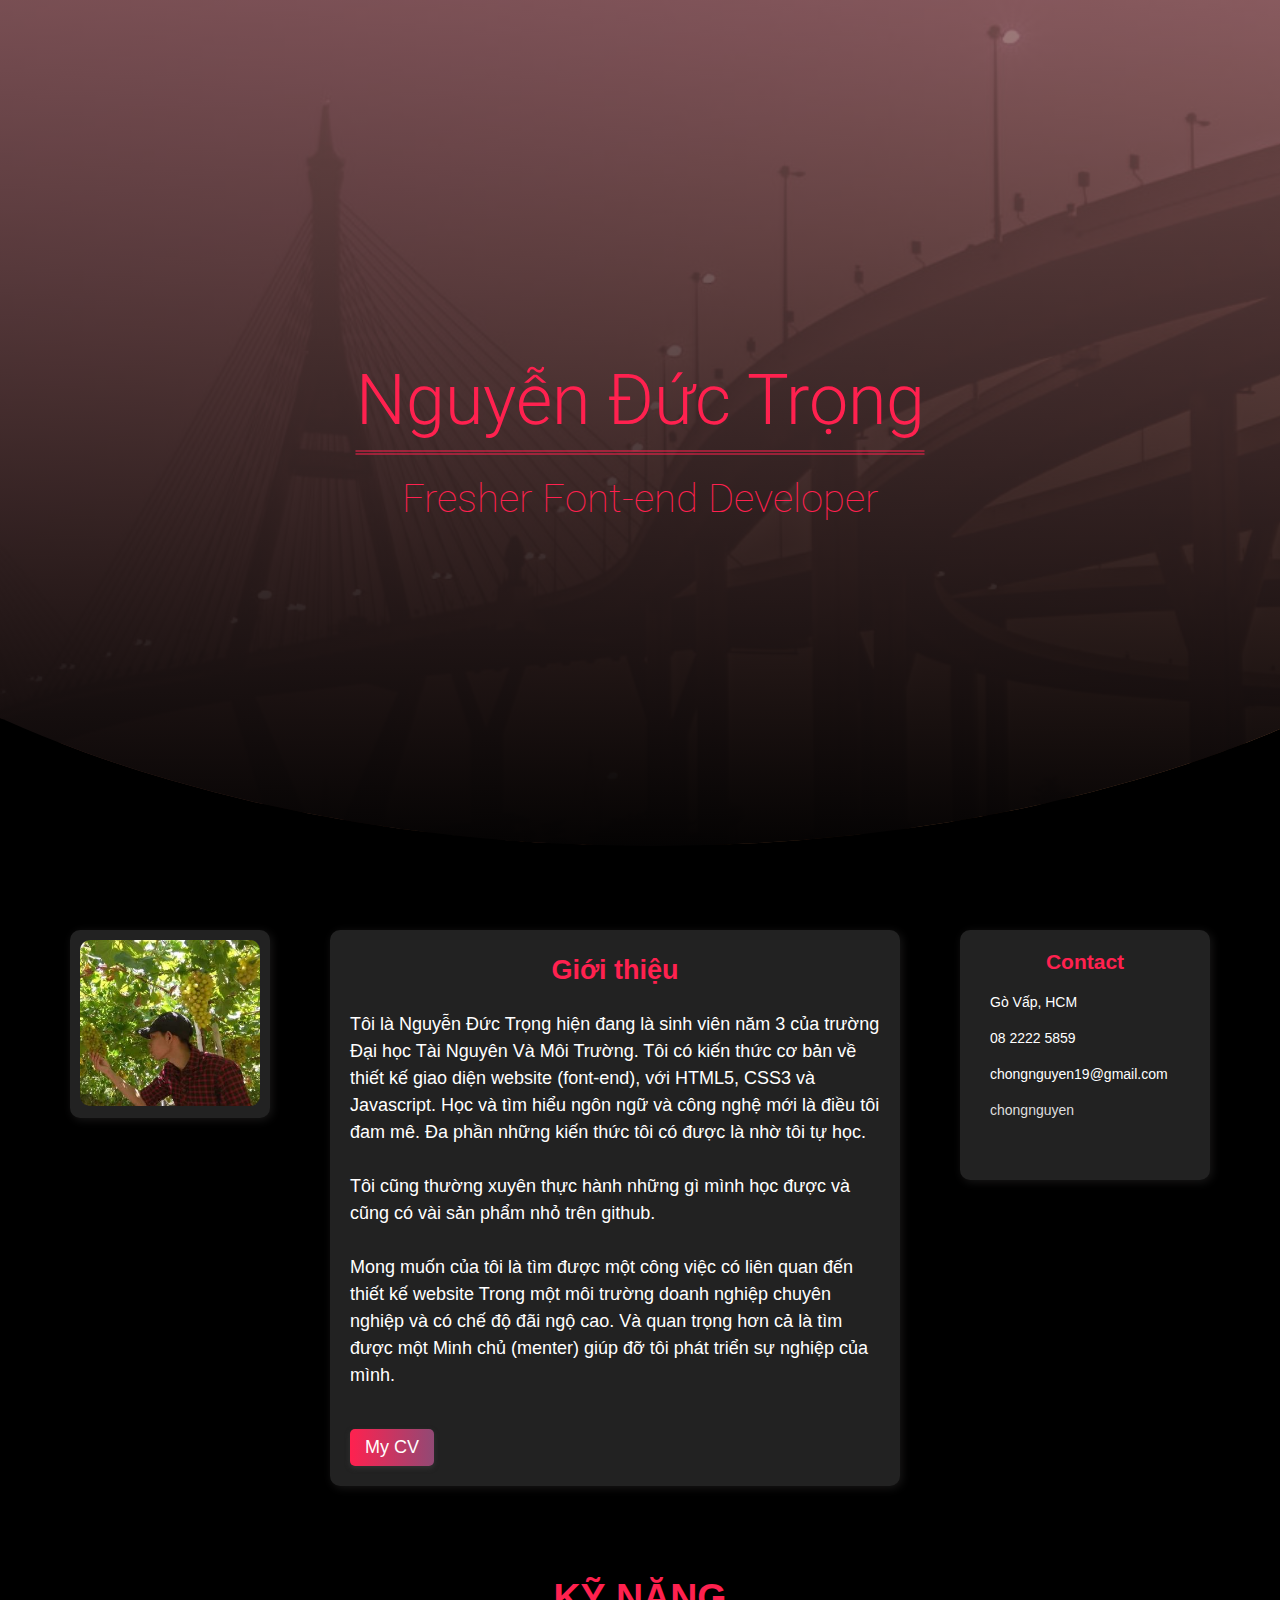
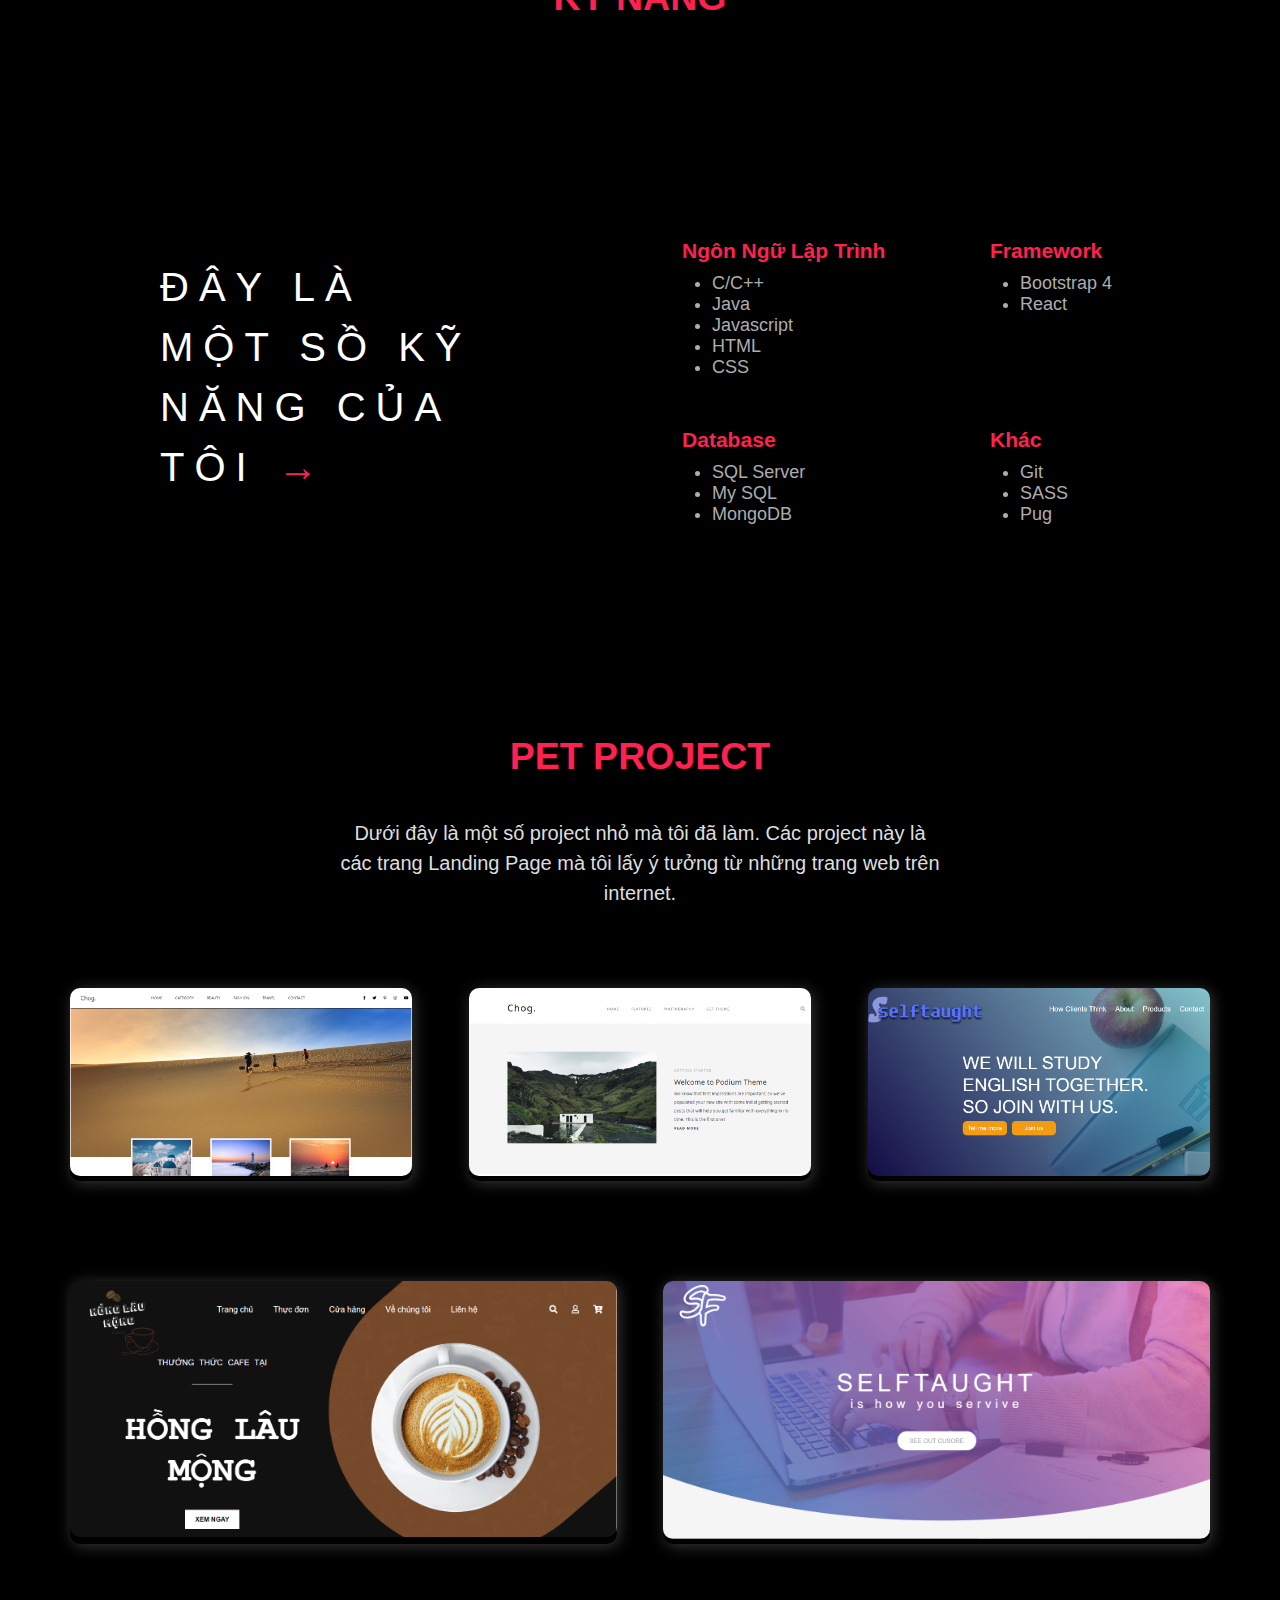
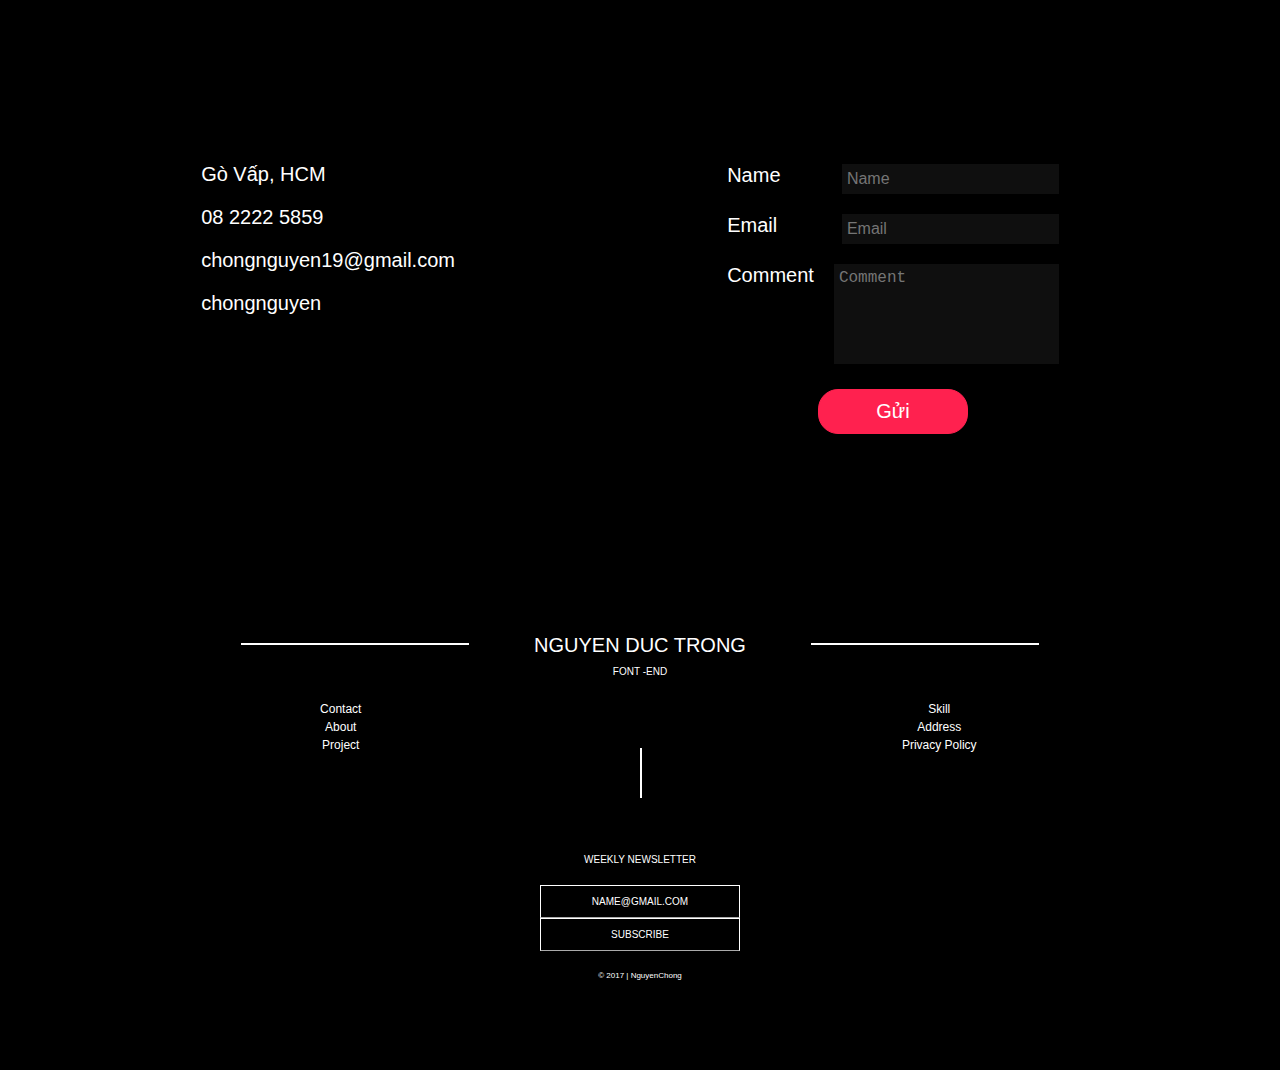
==== index.html @ 196a70b0 "do an thiet ke website" ====
<!DOCTYPE html>
<html lang="en">

<head>
    <meta charset="UTF-8">
    <meta name="viewport" content="width=device-width, initial-scale=1.0">
    <meta http-equiv="X-UA-Compatible" content="ie=edge">
    <title>CV Nguyen Chong | Do an Thiet ke web</title>
    <link rel="stylesheet" href="./font/fontawesome-free-5.11.2-web/css/all.min.css">
    <link href="https://fonts.googleapis.com/css?family=Roboto:100,100i,300,300i,400,400i,500&display=swap"
        rel="stylesheet">
    <link rel="stylesheet" href="./css/style.css">
</head>

<body>
    <header class="header">
        <div class="box-header">
            <h1 class="title-header">Nguyễn Đức Trọng</h1>
            <h2 class="sub-title">Fresher Font-end Developer</h2>
            <!-- <a class="icon-header" href="#"><i class="fab fa-facebook-square"></i></a>
            <a class="icon-header" href="#"><i class="far fa-envelope"></i></a>
            <a class="icon-header" href="#"><i class="fab fa-github-square"></i></a> -->
        </div>
    </header>

    <div class="container">
        <div class="row">
            <div class="about">
                <div class="avatar">
                    <img src="./image/65311293_368360123736147_2913374955095719936_n.jpg" alt="avatar">
                </div>
                <div class="sumary">
                    <h2 class="title">Giới thiệu</h2>
                    <p class="main-text">
                        Tôi là Nguyễn Đức Trọng hiện đang là sinh viên năm 3 của trường Đại học Tài Nguyên Và Môi
                        Trường. Tôi có kiến thức cơ bản
                        về thiết kế giao diện website (font-end), với HTML5, CSS3 và Javascript. Học và tìm hiểu ngôn
                        ngữ và công nghệ mới là
                        điều tôi đam mê. Đa phần những kiến thức tôi có được là nhờ tôi tự học. <br> <br> Tôi cũng
                        thường
                        xuyên thực hành những gì mình học được
                        và cũng có vài sản phẩm nhỏ trên github. <br><br> Mong muốn của tôi là tìm được một công việc có
                        liên quan đến thiết kế website
                        Trong một môi trường doanh nghiệp chuyên nghiệp và có chế độ đãi ngộ cao. Và quan trọng hơn cả
                        là tìm được một <strong>Minh chủ</strong> (menter) giúp đỡ tôi phát triển sự nghiệp của mình.
                    </p>
                    <a href="#" class="btn">My CV <i class="fas fa-download"></i></a>
                </div>
                <div class="contact">
                    <h2 class="title">Contact</h2>
                    <ul>
                        <li><i class="fas fa-map-marker-alt"></i> Gò Vấp, HCM</li>
                        <li><i class="fas fa-phone"></i>08 2222 5859</li>
                        <li><i class="far fa-envelope"></i> chongnguyen19@gmail.com</li>
                        <li><i class="fab fa-facebook-square"></i> <a
                                href="https://www.facebook.com/nguyen.chong.98">chongnguyen</a></li>
                    </ul>
                </div>
            </div>
        </div>
    </div>

    <div class="skill">
        <div class="section-title">
            <h2>kỹ năng</h2>
        </div>
        <div class="row-skill">
            <div class="box-skill row">
                <div class="language">
                    <h3 class="title-box">Ngôn Ngữ Lập Trình</h3>
                    <ul>
                        <li>C/C++</li>
                        <li>Java</li>
                        <li>Javascript</li>
                        <li>HTML</li>
                        <li>CSS</li>
                    </ul>

                    <!-- <h3 class="title-box">Framework</h3>
                    <ul>
                        <li>Bootstrap 4</li>
                        <li>React</li>
                    </ul> -->
                </div>

                <div class="language">
                    <!-- <h3 class="title-box">Ngôn Ngữ Lập Trình</h3>
                    <ul>
                        <li>C/C++</li>
                        <li>Java</li>
                        <li>Javascript</li>
                        <li>HTML</li>
                        <li>CSS</li>
                    </ul> -->

                    <h3 class="title-box">Framework</h3>
                    <ul>
                        <li>Bootstrap 4</li>
                        <li>React</li>
                    </ul>
                </div>

                <div class="database">
                    <h3 class="title-box">Database</h3>
                    <ul>
                        <li>SQL Server</li>
                        <li>My SQL</li>
                        <li>MongoDB</li>
                    </ul>
                    <!-- <h3 class="title-box">Khác</h3>
                    <ul>
                        <li>Git</li>
                        <li>SASS</li>
                        <li>Pug</li>
                    </ul> -->
                </div>

                <div class="database">
                    <!-- <h3 class="title-box">Database</h3>
                    <ul>
                        <li>SQL Server</li>
                        <li>My SQL</li>
                        <li>MongoDB</li>
                    </ul> -->
                    <h3 class="title-box">Khác</h3>
                    <ul>
                        <li>Git</li>
                        <li>SASS</li>
                        <li>Pug</li>
                    </ul>
                </div>
            </div>


            <div class=box-skill-right>
                <p>Đây là Một sồ kỹ năng của tôi <span>&rarr;</span></p>
            </div>
        </div>


    </div>

    <div class="product">
        <div class="section-title">
            <h2>Pet Project</h2>
        </div>

        <p>Dưới đây là một số project nhỏ mà tôi đã làm. Các project này là các trang Landing Page mà tôi lấy ý tưởng từ
            những trang web trên internet.</p>

        <div class="row">

            <div class="card">
                <div class="piuture">
                    <img src="./image/web3.PNG" alt="picture">
                </div>
                <div class="btn-img">
                    <a href="./index-3.html" target="blank" class="btn-outline">view more</a>
                </div>

            </div>
            <div class="card">

                <div class="piuture">
                    <img src="./image/web1.PNG" alt="picture">
                </div>
                <div class="btn-img">
                    <a href="./index-1.html" target="blank" class="btn-outline">view more</a>
                </div>
            </div>

            <div class="card">
                <div class="piuture">
                    <img src="./image/web2.PNG" alt="picture">
                </div>
                <div class="btn-img">
                    <a href="./index-2.html" target="blank" class="btn-outline">view more</a>
                </div>

            </div>




        </div>

        <div class="row">
            <div class="card card-2">
                <div class="piuture">
                    <img src="./image/web4.PNG" alt="picture">
                </div>
                <div class="btn-img">
                    <a href="./index-4.html" target="blank" class="btn-outline">view more</a>
                </div>

            </div>
            <div class="card card-2">
                <div class="piuture">
                    <img src="./image/web5.PNG" alt="picture">
                </div>
                <div class="btn-img">
                    <a href="./index-5.html" target="blank" class="btn-outline">view more</a>
                </div>

            </div>
        </div>

    </div>

    <footer>
        <div class="footer-left">
            <ul>
                <ul>
                    <li><i class="fas fa-map-marker-alt"></i> Gò Vấp, HCM</li>
                    <li><i class="fas fa-phone"></i>08 2222 5859</li>
                    <li><i class="far fa-envelope"></i> chongnguyen19@gmail.com</li>
                    <li><i class="fab fa-facebook-square"></i> <a
                            href="https://www.facebook.com/nguyen.chong.98">chongnguyen</a></li>
                </ul>
                <div class="footer-icon">
                    <i class="fab fa-twitter"></i>
                    <i class="fab fa-facebook-f"></i>
                    <i class="fab fa-blogger-b"></i>
                    <i class="fab fa-linkedin-in"></i>
                </div>

            </ul>
        </div>
        <div class="footer-right">
            <form action="">
                <ul>
                    <li><label for="">Name</label></li>
                    <li><input type="text" placeholder="Name"></li>
                </ul>
                <ul>
                    <li><label for="">Email</label></li>
                    <li><input type="text" placeholder="Email"></li>
                </ul>
                <ul>
                    <li><label for="">Comment</label></li>
                    <li><textarea placeholder="Comment"></textarea></li>
                </ul>
                <a href="#" class="btn-outline">Gửi</a>
            </form>
        </div>
        <!-- <a href="#"></a><i class="fab fa-facebook-square"></i></a>
        <a href="#"></a><i class="far fa-envelope"></i></a>
        <a href="#"></a><i class="fab fa-github-square"></i></a>

        <p>Copyright &copy; Nguyen Chong 2019 </p> -->
    </footer>

    <footer class="footer">
        <p class="heading-footer-sub">Nguyen Duc Trong <br> <span> font -end </span></p>
        <div class="row">
            <div class="footer-left-sub">
                <ul>
                    <li>Contact </li>
                    <li>About</li>
                    <li>Project</li>

                </ul>
            </div>

            <div class="footer-icon">
                <i class="fab fa-twitter"></i>
                <i class="fab fa-pinterest"></i>
                <i class="fab fa-instagram"></i>
            </div>

            <div class="footer-right-sub">
                <ul>
                    <li>Skill </li>
                    <li>Address</li>
                    <li>Privacy policy</li>

                </ul>
            </div>
        </div>

        <p>weekly newsletter</p>
        <div class=" box">
            <div class="email box-item">name@gmail.com</div>
        </div>
        <br>
        <div class=" box">
            <div class=" subscribe box-item">subscribe</div>
        </div>
        <div class="author">&copy; 2017 | NguyenChong</div>
    </footer>
</body>

</html>
---- css/style.css ----
*,
*::before,
*::after {
  padding: 0px;
  margin: 0px;
  box-sizing: border-box;
}

html {
  font-family: Arial, Helvetica, sans-serif;
  font-size: 10px;
  font-weight: 100;
  background-color: #000;
}

body {
  background-color: #000;
}

/* ============= RESUABLE CONPONENT ==================== */

/* ====================================================== */
/* ================ HEADER ============================== */
/* =========================================================== */
.header {
  clip-path: ellipse(80% 62% at 51% 32%);
  /* background-image: linear-gradient(23deg, rgba(255,200,197,1) 0%,
     rgba(221, 214, 243, 0.829) 100%),
      url("./image/footer-bg.jpg"); */
  background: linear-gradient(
      to bottom,
      rgba(138, 92, 92, 0.8),
      rgba(0, 0, 0, 1) 98%
    ),
    url("../image/footer-bg.jpg");
  background-repeat: no-repeat;
  background-attachment: fixed;
  background-position: center;
  background-size: cover;
  height: 100vh;
  /* color: #fff; */
  color: #ff214f;
  text-align: center;
  position: relative;
  margin-bottom: 30px;
  font-family: "Roboto", Arial, Helvetica, sans-serif;
}

.header .box-header {
  position: absolute;
  top: 50%;
  left: 50%;
  transform: translate(-50%, -50%);
}

.header .title-header {
  font-size: 7rem;
  font-weight: 300;
  margin-bottom: 20px;
  padding-bottom: 10px;
  border-bottom: 4.5px double #ff214f;
  animation: moveInLeft 1s;
}

.header .sub-title {
  font-size: 4rem;
  font-weight: 100;
  margin-bottom: 20px;
  animation: moveInRight 1s;
}
.header .icon-header {
  /* color: #6f0017; */
  color: #dedede;
}

.header i {
  font-size: 5rem;
  padding: 5px;
  transition: 0.3s;
  animation: moveInBottom 1s;
  animation-delay: 0.5s;
  animation-fill-mode: backwards;
}

.header .fa-envelope {
  font-size: 5.5rem;
}

.header i:hover,
.header i:active {
  transform: scale(1.2);
  color: #ff214f;
}

/* .header .fa-facebook-square:hover {
    color: #4267B2;
}

.header .fa-github-square:hover {
    color: rgb(26, 1, 1);
}

.header .fa-envelope:hover {
    color: rgb(202, 5, 5);
} */

@keyframes moveInLeft {
  0% {
    opacity: 0;
    transform: translate(-50%, 0);
    border-bottom: 0;
  }

  80% {
    transform: translate(10px, 0);
    border-bottom: 0;
  }

  100% {
    transform: translate(0);
    opacity: 1;
  }
}

@keyframes moveInRight {
  0% {
    opacity: 0;
    transform: translateX(50%);
  }

  80% {
    transform: translateX(-10px);
  }

  100% {
    transform: translateX(0);
    opacity: 1;
  }
}

@keyframes moveInBottom {
  0% {
    opacity: 0;
    transform: translateY(50px);
  }

  100% {
    transform: translateY(0px);
    opacity: 1;
  }
}

/* =============================================================== */
/* ====================== ABOUT ================================== */
/* =============================================================== */
.about {
  display: flex;
  flex-wrap: wrap;
  justify-content: space-between;
  margin-bottom: 50px;
}

.row {
  width: 1140px;
  margin: auto;
}

.about .avatar {
  width: 200px;
  height: 185px;
  border-radius: 10px;
  padding: 10px;
  background-color: #fff;
  height: fit-content;
  box-shadow: 2px 2px 10px #999;
}

.about .avatar,
.about .sumary,
.about .contact {
  background-color: #222;
  box-shadow: 2px 2px 10px rgba(29, 28, 28, 0.822);
  color: #fff;
}

a {
  color: #fff;
  text-decoration: none;
}

.about .avatar img {
  border-radius: 10px;
  width: 100%;
}

.about .sumary {
  width: 50%;
  /* background-color: #fff; */
  padding: 20px;
  font-size: 1.8rem;
  line-height: 1.5;
  border-radius: 10px;
  /* box-shadow: 2px 2px 10px #999; */
}

.btn {
  display: inline-block;
  /* background-image: linear-gradient(23deg, rgba(255,200,197,1) 0%, rgba(221, 214, 243, 0.829) 100%); */
  background: linear-gradient(to right, #ff214f, rgba(173, 83, 137, 0.8));
  padding: 5px 15px;
  text-decoration: none;
  color: rgb(255, 253, 253);
  border-radius: 5px;
  transition: 0.3s;
  box-shadow: 0px 2px 5px #333;
  position: relative;
}

.btn::after {
  content: "";
  display: inline-block;
  width: 100%;
  height: 100%;
  position: absolute;
  top: 0;
  left: 0;
  /* background-image: linear-gradient(23deg, rgba(255,200,197,1) 0%, rgba(221, 214, 243, 0.829) 100%); */
  background: linear-gradient(to right, #ff214f, rgba(173, 83, 137, 0.8));
  transition: 0.3s;
  border-radius: 5px;
  z-index: -1;
}

.btn:hover::after {
  transform: scale(2);
  opacity: 0;
  z-index: -1;
}

.main-text {
  margin-bottom: 40px;
}

.btn:hover,
.btn:active {
  transform: translateY(5px);
}

.title {
  text-align: center;
  margin-bottom: 20px;
  color: #ff214f;
}

.about .contact {
  width: 250px;
  height: 250px;
  padding: 20px;
  /* background-color: #fff; */
  font-size: 1.4rem;
  border-radius: 10px;
  /* box-shadow: 2px 2px 10px #999; */
}

.contact ul {
  list-style-type: none;
}

.contact ul li {
  margin-bottom: 20px;
}

.contact ul a {
  text-decoration: none;
  color: #000;
  color: #dedede;
}

.contact ul li i {
  margin-right: 10px;
  color: #ff214f;
}

/* ====================================================================================== */
/* ============================= SKILL ==================================================== */
/* ====================================================================================== */
.skill {
  /* margin-bottom: 50px; */
  background: linear-gradient(to bottom, rgba(0, 0, 0, 0.7), rgba(0, 0, 0, 0.7)),
    url("../image/advice-advise-advisor-7096.jpg");
  background-attachment: fixed;
  background-size: cover;
}

.section-title {
  /* background-color: #fff; */
  background-color: #000;
  text-align: center;
  font-size: 2.5rem;
  padding: 40px;
  /* margin-bottom: 50px; */
  /* box-shadow: 0px 2px 5px rgb(26, 25, 25); */
  width: 100%;
  text-transform: uppercase;
}

.section-title h2 {
  /* background: linear-gradient(23deg, rgba(221,145,255,1) 0%, rgba(106,6,92,1) 100%); */
  /* background: linear-gradient(to right, #FF214F, rgba(173,83,137,0.8)); */
  color: #ff214f;
  /* color: transparent; */
  /* -webkit-background-clip: text; */
  display: inline-block;
  transition: all 0.3s;
}

.section-title h2:hover {
  transform: skewY(5deg) scale(1.1);
  letter-spacing: -2px;
  text-shadow: 2px 5px 5px rgba(194, 0, 42, 0.432);
}

.skill .box-skill {
  display: flex;
  flex-wrap: wrap;
  justify-content: center;
  padding: 150px 0px;
  background-color: #000;
  width: 50%;
  margin: 0;
  order: 3;
}

.row-skill {
  display: flex;
}

.box-skill-right {
  width: 50%;
  color: #fff;
  font-size: 4rem;
  position: relative;
  order: 2;
}

.box-skill-right p {
  position: absolute;
  top: 50%;
  left: 50%;
  transform: translate(-50%, -50%);
  text-transform: uppercase;
  line-height: 1.5;
  letter-spacing: 1rem;
}

.box-skill-right span {
  color: #ff214f;
  font-weight: 900;
}

.box-skill .language,
.box-skill .database {
  /* background-color: #222; */
  width: 45%;
  margin: 0px 10px;
  padding: 20px;
  font-size: 1.8rem;
  border-radius: 10px;
  /* box-shadow: 2px 2px 15px rgb(29, 28, 28); */
  color: #adadad;
  /* width: 50%;
    margin: 0;
    background-color: #000;
    height: 50vh; */
}

.language .title-box,
.database .title-box {
  margin: 10px 0px;
  color: #ff214f;
}

.language ul,
.database ul {
  margin-left: 30px;
}

/* ========================================================================================== */
/* ===================================== PROJECT ============================================== */
/* ============================================================================================== */
.product {
  margin-bottom: 5rem;
}

.product p {
  width: 600px;
  /* margin: auto; */
  text-align: center;
  font-size: 2rem;
  margin: 0px auto 80px auto;
  line-height: 1.5;
  /* color: rgb(1, 1, 107); */
  color: #dedede;
}

.product .row {
  display: flex;
  flex-wrap: wrap;
  justify-content: space-between;
  font-size: 2rem;
  margin-bottom: 5rem;
}

.product .row .card {
  margin-bottom: 50px;
  width: 30%;
  box-shadow: 2px 2px 15px rgb(58, 56, 56);
  position: relative;
  transition: all 0.3s;
  border-radius: 10px;
}

.product .row .card-2 {
  width: 48%;
}
/* 
.card:hover {
    transform: translateY(-30px);
} */

.product .row .card:hover img {
  filter: brightness(70%) blur(2px);
}

.product .row .card:hover .btn-img {
  top: 50%;
  left: 50%;
  transform: translate(-50%, -50%);
  opacity: 1;
  z-index: 1;
}

.product .row .card img {
  width: 100%;
  border-radius: 10px;
}

.product .row .card .btn-img {
  position: absolute;
  top: 80%;
  left: 50%;
  transform: translate(-50%, 0);
  transition: all 0.3s;
  opacity: 0;
}

/* ========================================================================================== */
/* ===================================== FOOTER ============================================== */
/* ============================================================================================== */
/* footer {
    height: 100px;
    text-align: center;
    color: #fff;
    background-color: #333;
    margin-top: 50px;
    padding: 40px;
    font-size: 1.5rem;
}

footer i {
    font-size: 3rem;
    transition: .3s;
}

footer i:hover,
footer i:active {
    transform: scale(1.2);
    color: rgb(206, 103, 7);
}

footer p {
    margin-top: 10px;
}

footer .fa-facebook-square:hover {
    color: #4267B2;
}

footer .fa-github-square:hover {
    color: #000;
}

footer .fa-envelope:hover {
    color: #C94530;
} */

footer {
  display: flex;
  justify-content: space-around;
  flex-wrap: wrap;
  color: #fff;
  padding: 70px;
  font-size: 2rem;
  background: url("../image/footer-bg.jpg");
  background-attachment: fixed;
  align-items: center;
}

footer form {
  background-color: rgba(0, 0, 0, 0.856);
  padding: 30px;
  border-radius: 20px;
}

footer ul {
  list-style: none;
}

.footer-left ul li {
  margin-bottom: 20px;
}

.footer-left i {
  margin-right: 10px;
  color: #ff214f;
}

.footer-right ul {
  display: flex;
  justify-content: space-between;
  margin: 20px 0px;
}

.footer-right ul input,
.footer-right textarea {
  background-color: rgba(17, 17, 17, 0.904);
  border: none;
  outline: none;
  height: 30px;
  color: #fff;
  font-size: 1.6rem;
  padding: 5px;
  transition: all 0.3s;
}

.footer-right ul input:focus,
.footer-right textarea:focus {
  background-color: #000;
}

.footer-right label {
  margin-right: 20px;
}

.footer-right textarea {
  resize: none;
  height: 100px;
}

.btn-outline {
  display: block;
  width: 150px;
  text-align: center;
  margin: auto;
  background-color: #ff214f;
  border-radius: 20px;
  transition: all 0.3s;
  padding: 10px;
  border: 1px solid #ff214f;
}

.btn-outline:hover,
.btn-outline:active {
  background-color: transparent;
}

.footer-icon {
  margin-top: 50px;
  text-align: center;
}

.footer-icon i {
  width: 50px;
  height: 50px;
  border-radius: 50%;
  line-height: 50px;
  transition: all 0.3s;
}

.footer-icon .fa-facebook-f:hover {
  background-color: #4267b2;
  color: #fff;
}
.footer-icon .fa-twitter:hover {
  background-color: #1da1f2;
  color: #fff;
}
.footer-icon .fa-blogger-b:hover {
  background-color: rgb(255, 187, 1);
  color: #000;
}
.footer-icon .fa-linkedin-in:hover {
  background-color: #0073b0;
  color: #fff;
}

/* .back-to-top {
    padding: 20px;
    display: inline-block;
    position: fixed;
    bottom: 20px;
    right: 20px;
    background-color: #FF214F;
} */

/* ------------------------------------------------------------------------------------------------- */

.footer {
  text-align: center;
  display: block;
  background: #000;
  color: #ff214f;
  color: #fff;
  padding-top: 10rem;
}
.footer .heading-footer-sub {
  text-transform: uppercase;
  text-align: center;
  position: relative;
  font-size: 2rem;
}

.heading-footer-sub span {
  font-size: 1rem;
}

.heading-footer-sub::before {
  position: absolute;
  content: "";
  display: inline-block;
  border: 0.5px solid #fff;
  width: 20%;
  top: 20%;
  left: 15%;
}

.heading-footer-sub::after {
  position: absolute;
  content: "";
  display: inline-block;
  border: 0.5px solid #fff;
  width: 20%;
  top: 20%;
  right: 15%;
}

.footer .row {
  display: flex;
  justify-content: space-between;
  width: 70%;
  margin: auto;
  margin-top: 1rem;
  margin-bottom: 10rem;
}

.footer .footer-left-sub ul,
.footer .footer-right-sub ul {
  list-style: none;
  text-align: center;
  text-align: center;
}

.footer .footer-left-sub,
.footer .footer-right-sub {
  width: 25%;
  text-transform: capitalize;
  font-size: 1.2rem;
  line-height: 1.5;
}

.footer .footer-icon {
  position: relative;
  margin: 0;
  width: 50%;
}

.footer .footer-icon::after {
  content: "";
  position: absolute;
  display: inline-block;
  height: 50px;
  width: 1px;
  border: 0.1px solid #fff;
  top: 90%;
  left: 50%;
}

.footer p {
  text-transform: uppercase;
  font-size: 10px;
  margin-bottom: 2rem;
}

.footer .box {
  display: inline-block;
  margin: auto;
}

.footer .box-item {
  width: 200px;
  margin: auto;
  padding: 10px;
  border: 1px solid #fff;
  border-bottom: 1px solid #aaa;
  text-transform: uppercase;
  font-size: 10px;
  transition: all 0.3s;
  position: relative;
}

.footer .email::before {
  content: "name@gmail.com";
  display: block;
  width: 0%;
  height: 32px;
  background-color: #ff214f;
  position: absolute;
  top: 0;
  left: 0;
  transition: all 0.5s;
  padding: 1rem;
  opacity: 0;
}

.footer .subscribe::before {
  content: "subscribe";
  display: block;
  width: 0%;
  height: 32px;
  background-color: #ff214f;
  position: absolute;
  top: 0;
  left: 0;
  transition: width 0.5s, color 0.001s;
  padding: 1rem;
  opacity: 0;
}

.footer .author {
  font-size: 8px;
  margin: 20px;
}

.footer .box:hover .box-item::before {
  width: 100%;
  opacity: 1;
  color: white;
}

.footer .footer-icon .fab:hover {
  color: #ff214f;
  background: transparent;
}
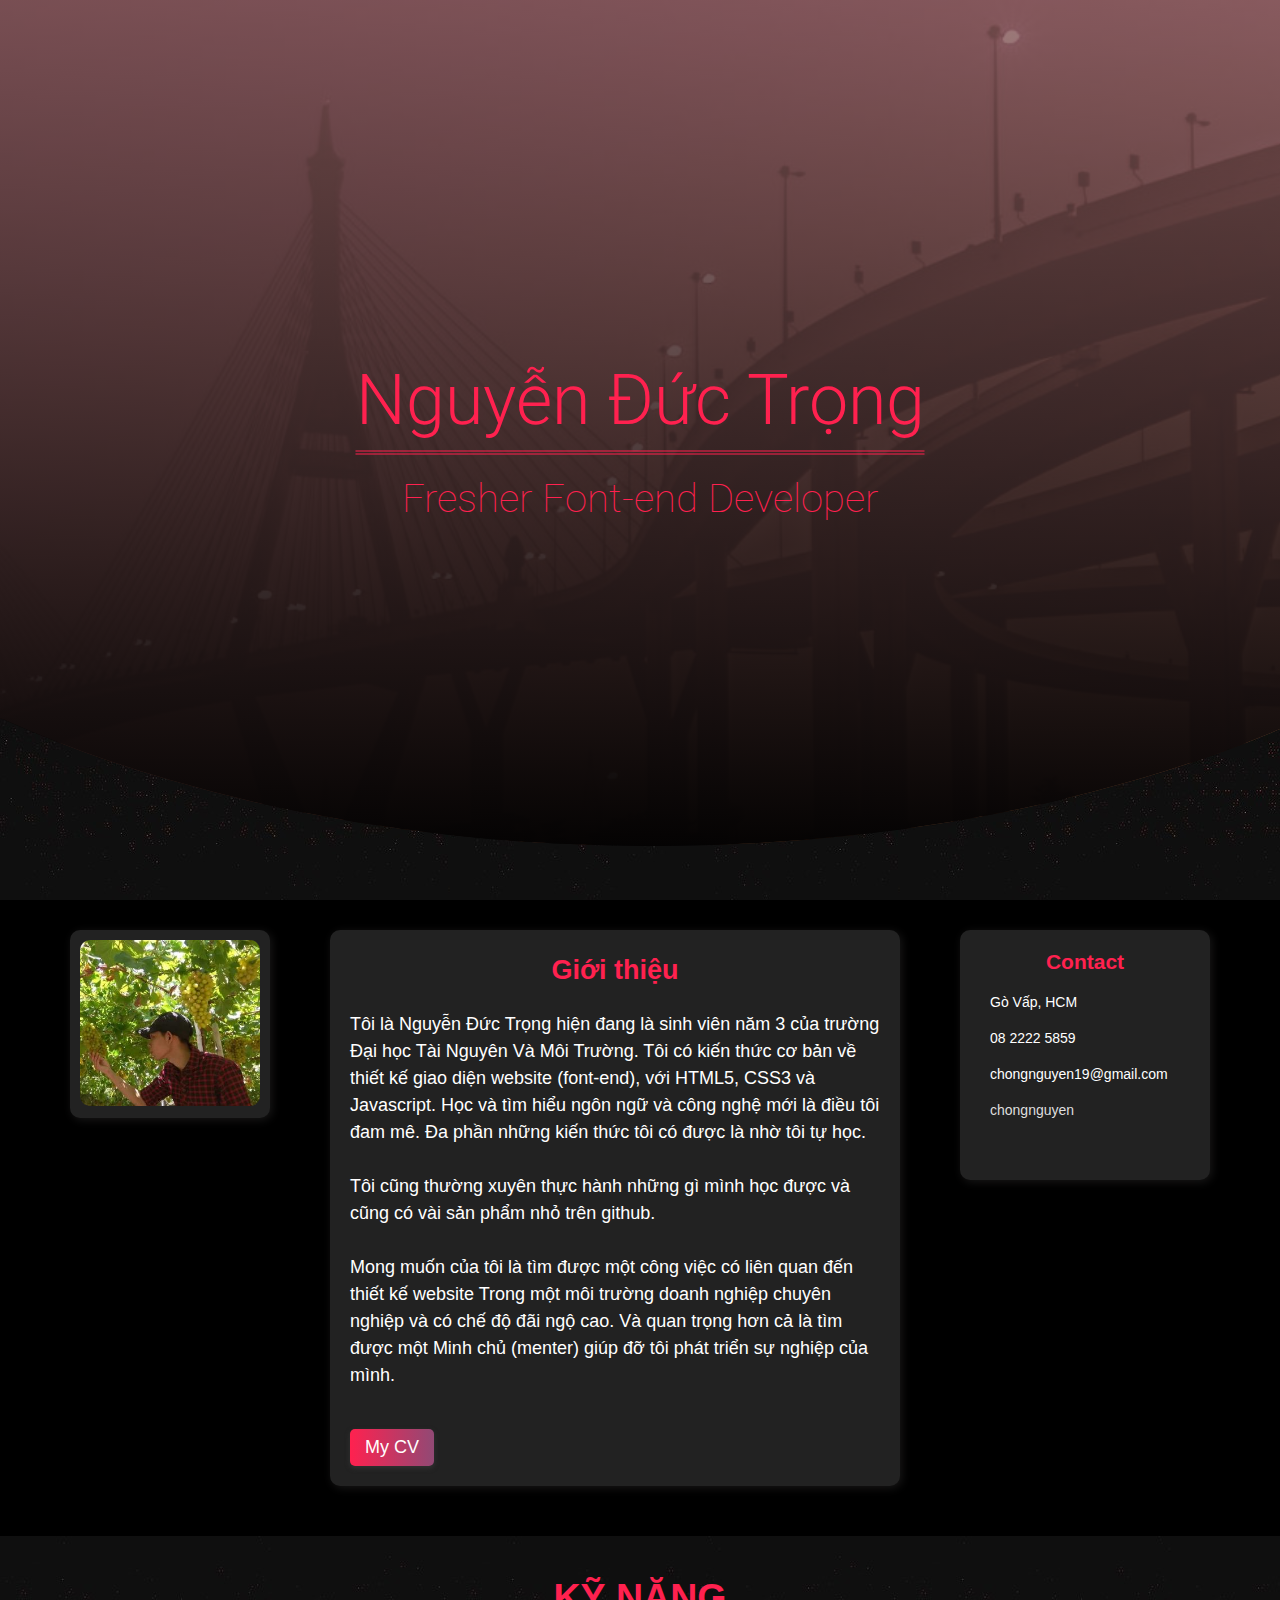
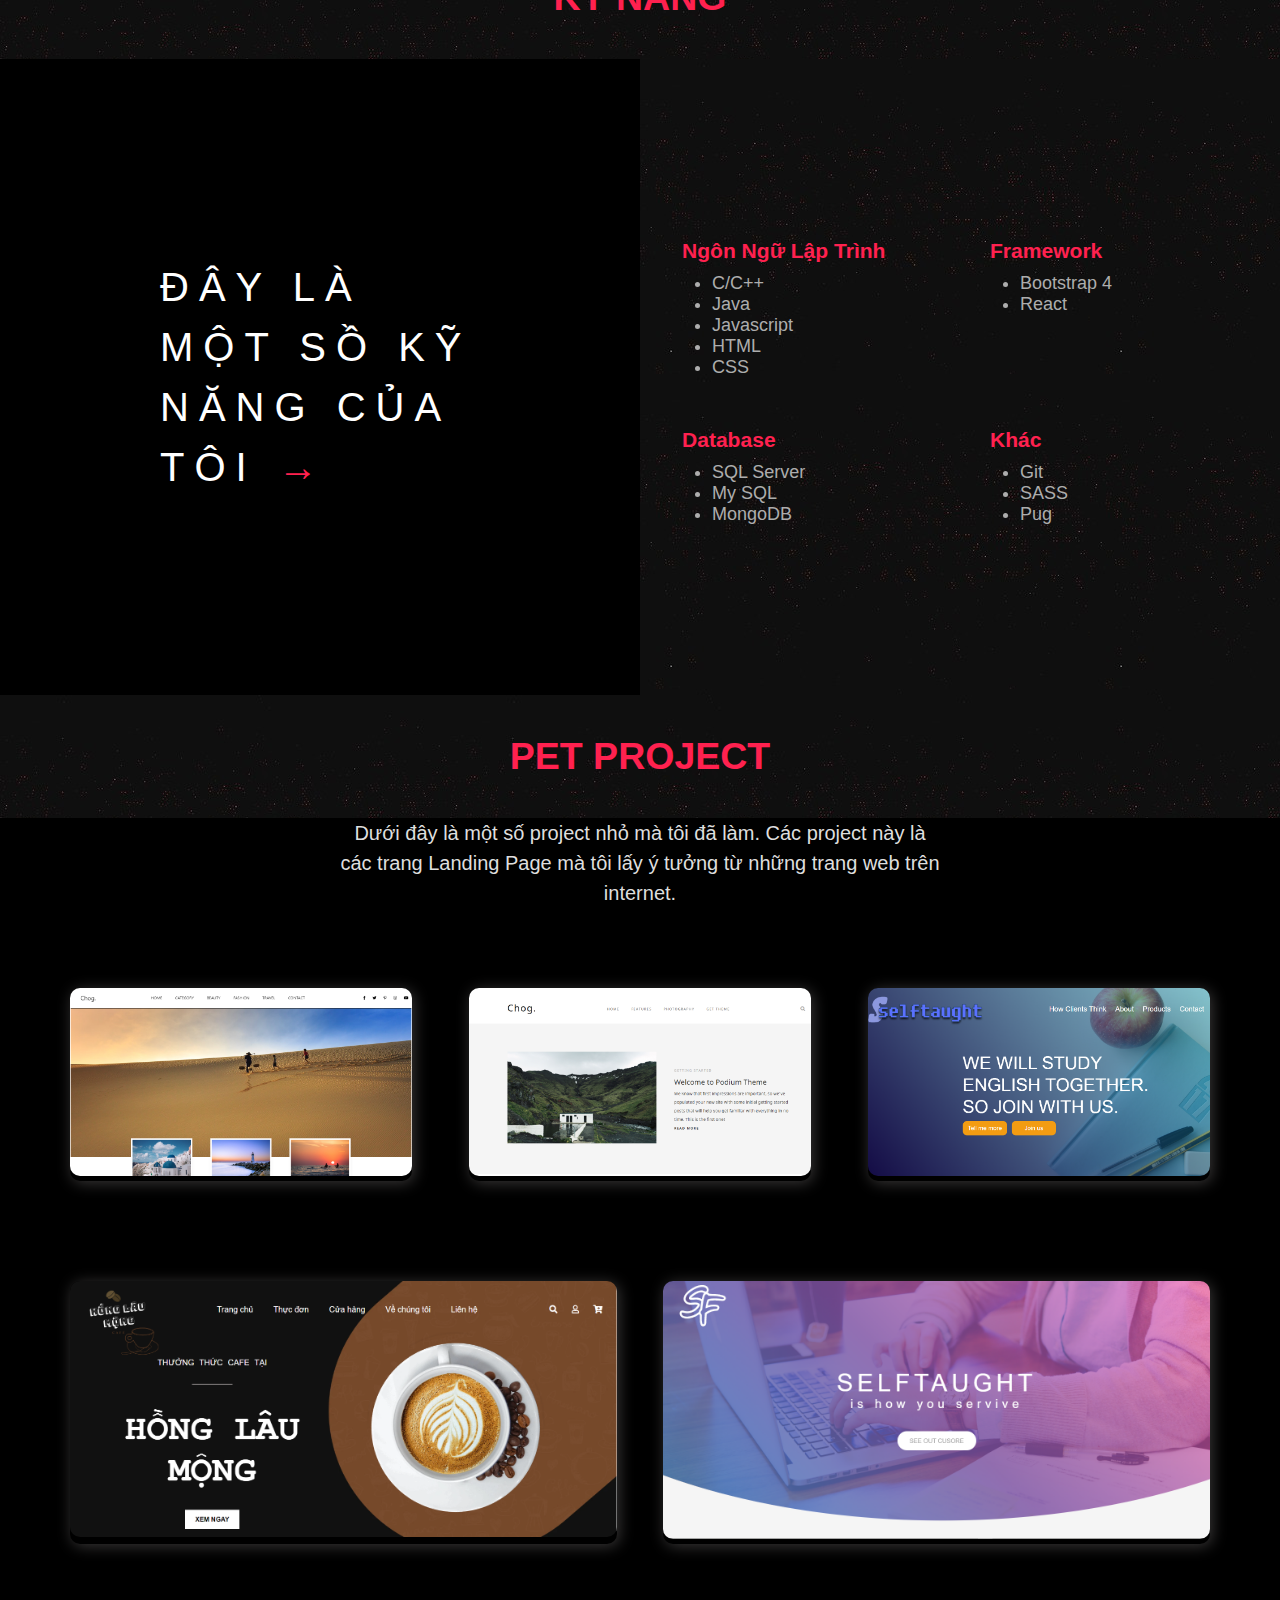
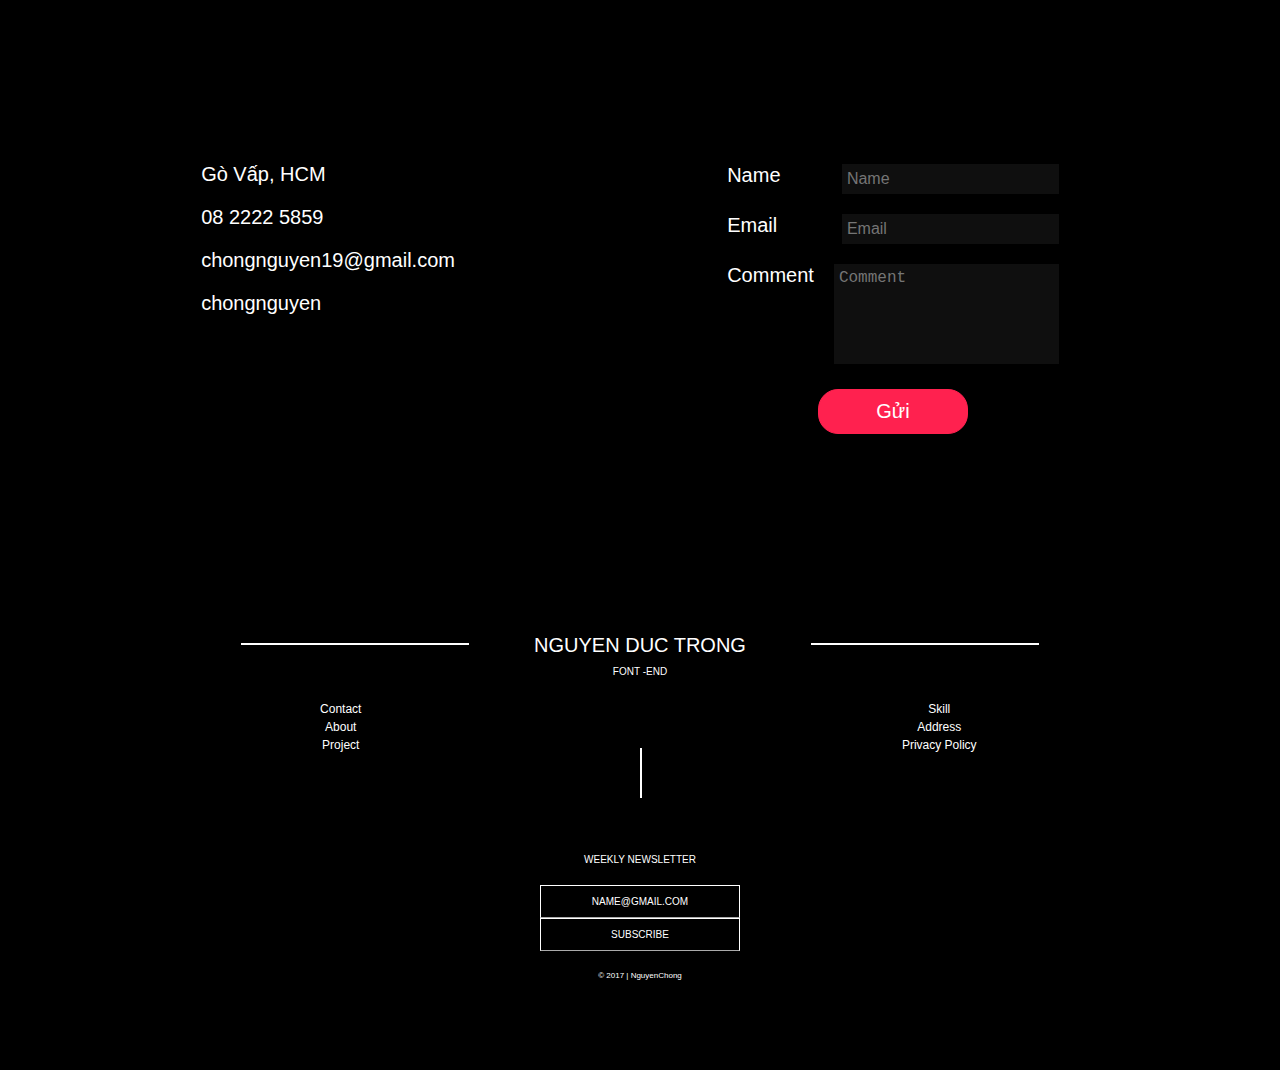
==== commit 68051d20: "add audio" ====
--- a/index.html
+++ b/index.html
@@ -22,7 +22,16 @@
             <a class="icon-header" href="#"><i class="fab fa-github-square"></i></a> -->
         </div>
     </header>
-
+    <div class="audio"> 
+        <button onclick="playPause()">
+            <i class="fas fa-volume-up"></i>
+            <div class="tooltip">Play/Pause</div>
+        </button> 
+        <audio autoplay id="video1">
+            <source src=audio/AnhNangCuaAnh.mp3 type="audio/mp3">
+            <source src=./audio/AnhNangCuaAnh.mp3 type="audio/mpeg">
+        </audio>
+    </div> 
     <div class="container">
         <div class="row">
             <div class="about">
@@ -288,6 +297,19 @@
         </div>
         <div class="author">&copy; 2017 | NguyenChong</div>
     </footer>
+
+    
+
+<script> 
+    var myVideo = document.getElementById("video1"); 
+
+    function playPause() { 
+      if (myVideo.paused) 
+        myVideo.play(); 
+      else 
+        myVideo.pause(); 
+    } 
+</script> 
 </body>
 
 </html>--- a/css/style.css
+++ b/css/style.css
@@ -14,11 +14,63 @@
 }
 
 body {
+  background-image: url("../image/bg-galaxy.jpg");
+  background-repeat: repeat;
+  background-attachment: fixed;
+}
+
+/* ============= RESUABLE CONPONENT ==================== */
+.audio {
+  position: fixed;
+  right: 20px;
+  bottom: 50px;
+}
+
+.audio button {
+  width: 50px;
+  height: 30px;
+  border: 0;
+  outline: none;
+  position: relative;
+  background: none;
+}
+
+.audio button .tooltip {
   background-color: #000;
-}
-
-/* ============= RESUABLE CONPONENT ==================== */
-
+  color: #fff;
+  display: inline-block;
+  position: absolute;
+  top: -30px;
+  left: -10px;
+  padding: 5px;
+  border-radius: 5px;
+  visibility: hidden;
+}
+
+.audio button .tooltip::after {
+  content: "";
+  display: block;
+  position: absolute;
+  margin-left: -5px;
+  top: 25px;
+  left: 50%;
+  border-style: solid;
+  border-color: black transparent transparent transparent;
+  border-width: 5px;
+}
+
+/*.audio button img {
+  width: 100%;
+}*/
+
+.audio button i {
+  font-size: 2.5rem;
+  color: #FF214F;
+}
+
+.audio button:hover .tooltip {
+  visibility: visible;
+}
 /* ====================================================== */
 /* ================ HEADER ============================== */
 /* =========================================================== */
@@ -31,7 +83,7 @@
       to bottom,
       rgba(138, 92, 92, 0.8),
       rgba(0, 0, 0, 1) 98%
-    ),
+    ), 
     url("../image/footer-bg.jpg");
   background-repeat: no-repeat;
   background-attachment: fixed;
@@ -289,12 +341,14 @@
   background: linear-gradient(to bottom, rgba(0, 0, 0, 0.7), rgba(0, 0, 0, 0.7)),
     url("../image/advice-advise-advisor-7096.jpg");
   background-attachment: fixed;
+  background-repeat: no-repeat;
   background-size: cover;
 }
 
 .section-title {
   /* background-color: #fff; */
-  background-color: #000;
+  /*background-color: #000;*/
+  background-image: url("../image/bg-galaxy.jpg");
   text-align: center;
   font-size: 2.5rem;
   padding: 40px;
@@ -325,7 +379,8 @@
   flex-wrap: wrap;
   justify-content: center;
   padding: 150px 0px;
-  background-color: #000;
+  /*background-color: #000;*/
+  background-image: url("../image/bg-galaxy.jpg");
   width: 50%;
   margin: 0;
   order: 3;
@@ -502,6 +557,7 @@
   padding: 70px;
   font-size: 2rem;
   background: url("../image/footer-bg.jpg");
+  background-repeat: no-repeat;
   background-attachment: fixed;
   align-items: center;
 }
@@ -619,6 +675,8 @@
   text-align: center;
   display: block;
   background: #000;
+  /*background-image: url("../image/bg-galaxy.jpg");*/
+  background-repeat: repeat;
   color: #ff214f;
   color: #fff;
   padding-top: 10rem;
